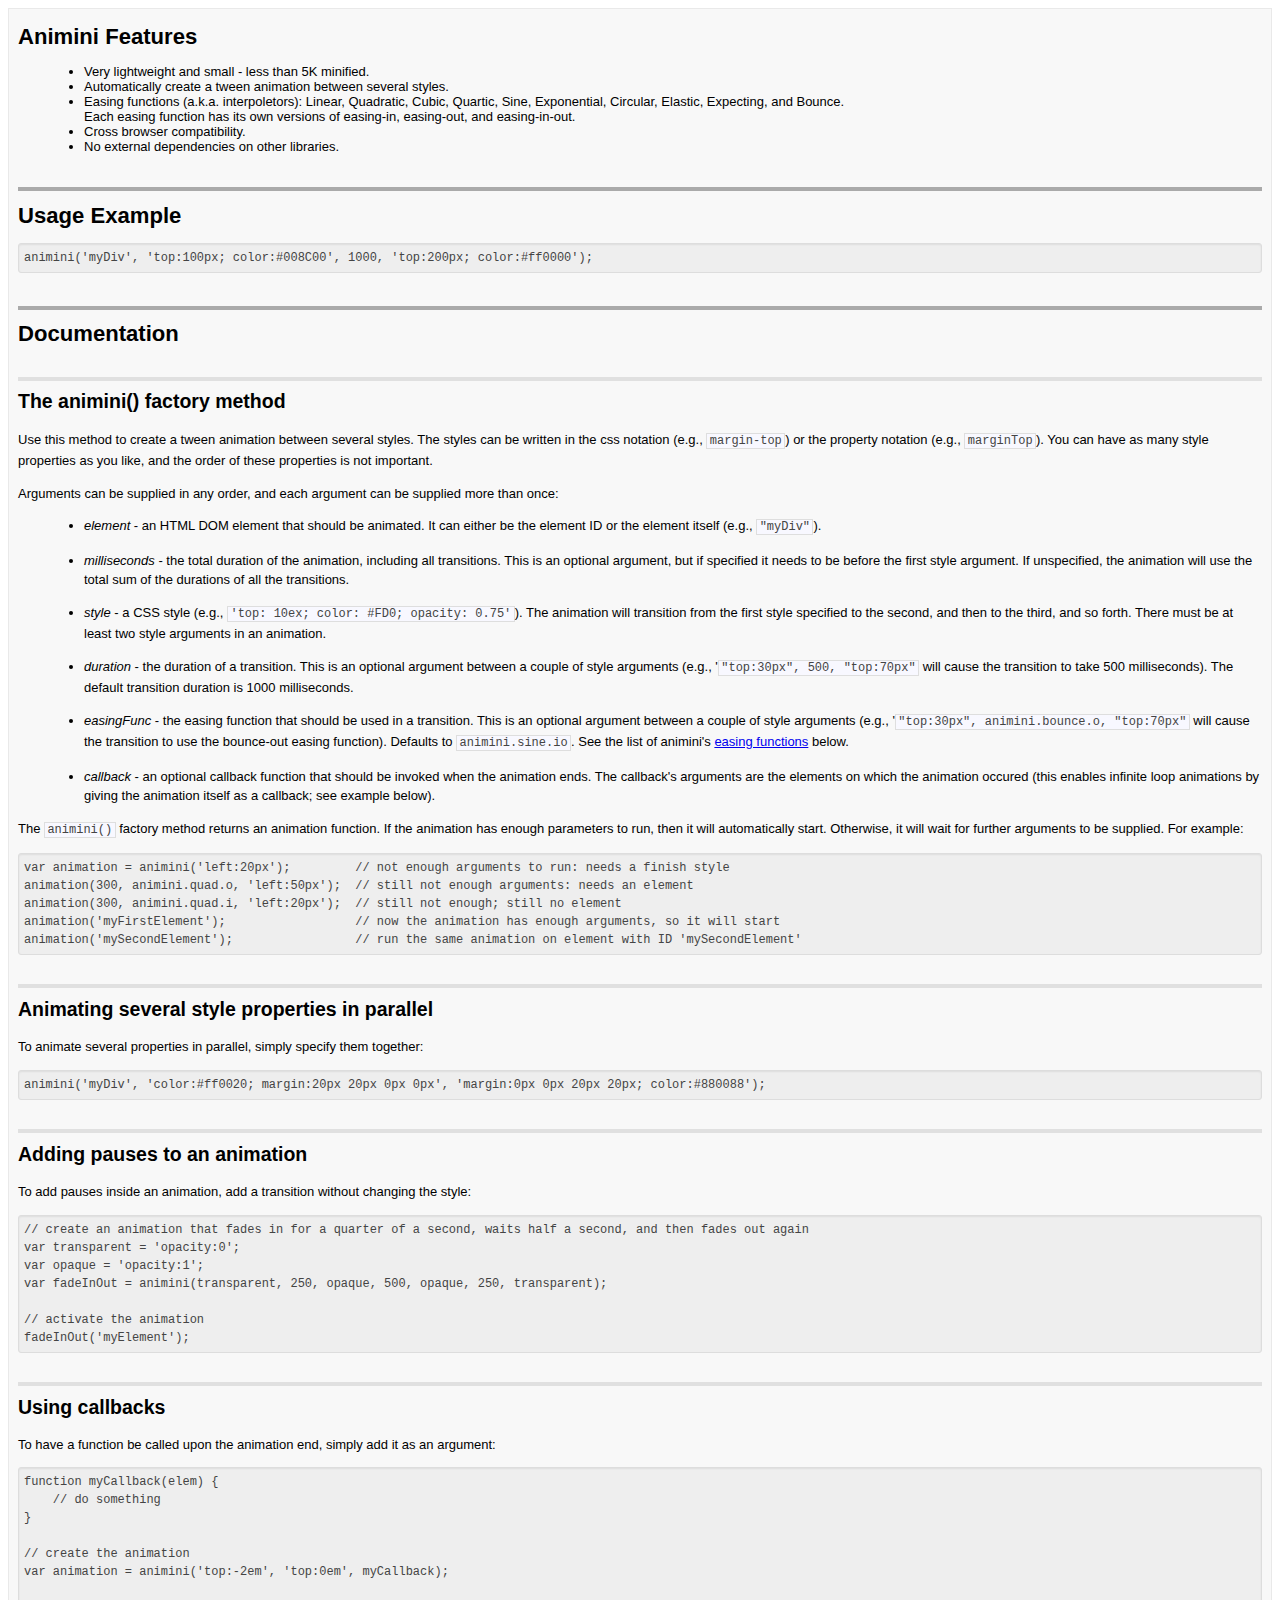
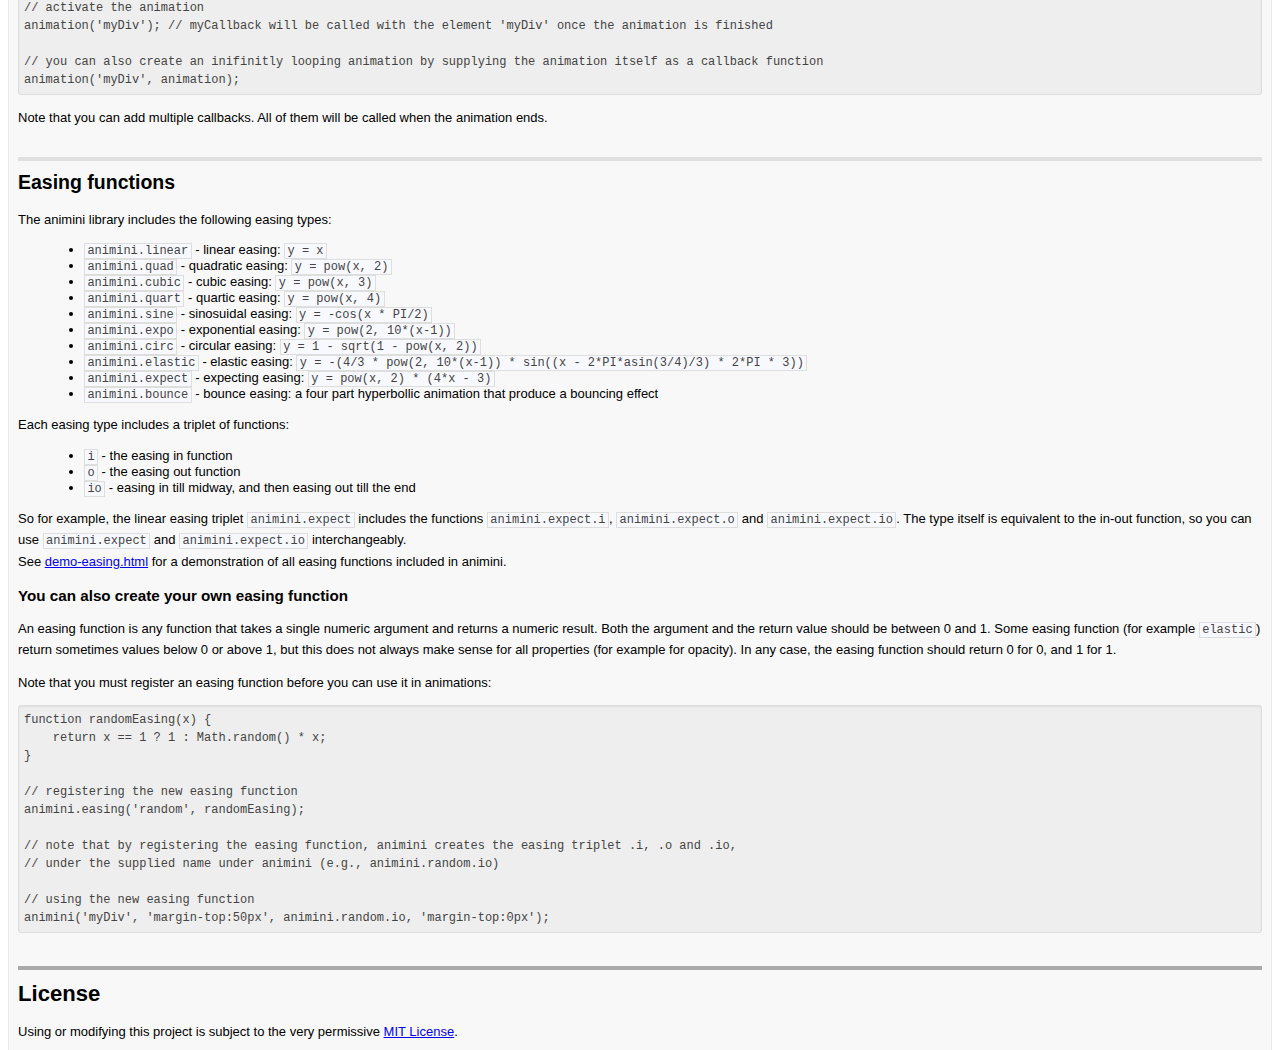
==== index.html @ 27acfda6 "Updated README with the new animation creation factory." ====
<!DOCTYPE html>
        <html>
        <head>
        <style>
        html{background-color:#FFFFFF;font-family:helvetica,arial,freesans,clean,sans-serif;font-size:13px;}
        body{background-color:#F8F8F8;border:1px solid #E9E9E9;padding:9px;}
        h1,h2,h3,h4,h5,h6{border:0;}
        h1{font-size:170%;border-top:4px solid #aaa;padding-top:.5em;margin-top:1.5em;}
        h1:first-child{margin-top:0;padding-top:.25em;border-top:none;}
        h2{font-size:150%;margin-top:1.5em;border-top:4px solid #e0e0e0;padding-top:.5em;}
        h3{margin-top:1em;}
        p{margin:1em 0;line-height:1.5em;}
        a.absent{color:#a00;}
        ul{margin:1em 0 1em 2em;}
        ol{margin:1em 0 1em 2em;}
        ul li,ol li,{margin-top:.5em;margin-bottom:.5em;}
        ul ul,ul ol,ol ol,ol ul,{margin-top:0;margin-bottom:0;}
        blockquote{margin:1em 0;border-left:5px solid #ddd;padding-left:.6em;color:#555;}
        dt{font-weight:bold;margin-left:1em;}
        dd{margin-left:2em;margin-bottom:1em;}
        table{margin:1em 0;}
        table th{border-bottom:1px solid #bbb;padding:.2em 1em;}
        table td{border-bottom:1px solid #ddd;padding:.2em 1em;}
        pre{margin:1em 0;font-size:12px;background-color:#eee;border:1px solid #ddd;padding:5px;line-height:1.5em;color:#444;overflow:auto;-webkit-box-shadow:rgba(0,0,0,0.07) 0 1px 2px inset;-webkit-border-radius:3px;-moz-border-radius:3px;border-radius:3px;}
        pre::-webkit-scrollbar{height:8px;width:8px;}
        pre::-webkit-scrollbar-track-piece{margin-bottom:10px;background-color:#e5e5e5;border-bottom-left-radius:4px 4px;border-bottom-right-radius:4px 4px;border-top-left-radius:4px 4px;border-top-right-radius:4px 4px;}
        pre::-webkit-scrollbar-thumb:vertical{height:25px;background-color:#ccc;-webkit-border-radius:4px;-webkit-box-shadow:0 1px 1px rgba(255,255,255,1);}
        pre::-webkit-scrollbar-thumb:horizontal{width:25px;background-color:#ccc;-webkit-border-radius:4px;}
        pre code{padding:0;font-size:12px;background-color:#eee;border:none;}
        code{font-size:12px;background-color:#f8f8ff;color:#444;padding:0 .2em;border:1px solid #dedede;}
        a code,a:link code,a:visited code{color:#4183c4;}
        img{max-width:100%;}
        </style>
        </head>
        <body><h1>Animini Features</h1>

<ul>
<li>Very lightweight and small - less than 5K minified.</li>
<li>Automatically create a tween animation between several styles.</li>
<li>Easing functions (a.k.a. interpoletors): Linear, Quadratic, Cubic, Quartic, Sine, Exponential, Circular, Elastic, Expecting, and Bounce. <br />
Each easing function has its own versions of easing-in, easing-out, and easing-in-out.</li>
<li>Cross browser compatibility.</li>
<li>No external dependencies on other libraries.</li>
</ul>

<h1>Usage Example</h1>

<pre><code>animini('myDiv', 'top:100px; color:#008C00', 1000, 'top:200px; color:#ff0000');
</code></pre>

<h1>Documentation</h1>

<h2>The animini() factory method</h2>

<p>Use this method to create a tween animation between several styles. The styles can be written in the css notation (e.g., <code>margin-top</code>) or the property notation (e.g., <code>marginTop</code>). You can have as many style properties as you like, and the order of these properties is not important.</p>

<p>Arguments can be supplied in any order, and each argument can be supplied more than once:</p>

<ul>
<li><p><em>element</em> - an HTML DOM element that should be animated. It can either be the element ID or the element itself (e.g., <code>"myDiv"</code>).  </p></li>
<li><p><em>milliseconds</em> - the total duration of the animation, including all transitions. This is an optional argument, but if specified it needs to be before the first style argument. If unspecified, the animation will use the total sum of the durations of all the transitions.  </p></li>
<li><p><em>style</em> - a CSS style (e.g., <code>'top: 10ex; color: #FD0; opacity: 0.75'</code>). The animation will transition from the first style specified to the second, and then to the third, and so forth. There must be at least two style arguments in an animation. </p></li>
<li><p><em>duration</em> - the duration of a transition. This is an optional argument between a couple of style arguments (e.g., '<code>"top:30px", 500, "top:70px"</code> will cause the transition to take 500 milliseconds). The default transition duration is 1000 milliseconds.  </p></li>
<li><p><em>easingFunc</em> - the easing function that should be used in a transition. This is an optional argument between a couple of style arguments (e.g., '<code>"top:30px", animini.bounce.o, "top:70px"</code> will cause the transition to use the bounce-out easing function). Defaults to <code>animini.sine.io</code>. See the list of animini's <a href="#easing">easing functions</a> below.  </p></li>
<li><p><em>callback</em> - an optional callback function that should be invoked when the animation ends. The callback's arguments are the elements on which the animation occured (this enables infinite loop animations by giving the animation itself as a callback; see example below).</p></li>
</ul>

<p>The <code>animini()</code> factory method returns an animation function. If the animation has enough parameters to run, then it will automatically start. Otherwise, it will wait for further arguments to be supplied. For example:</p>

<pre><code>var animation = animini('left:20px');         // not enough arguments to run: needs a finish style
animation(300, animini.quad.o, 'left:50px');  // still not enough arguments: needs an element
animation(300, animini.quad.i, 'left:20px');  // still not enough; still no element
animation('myFirstElement');                  // now the animation has enough arguments, so it will start
animation('mySecondElement');                 // run the same animation on element with ID 'mySecondElement'
</code></pre>

<h2>Animating several style properties in parallel</h2>

<p>To animate several properties in parallel, simply specify them together:</p>

<pre><code>animini('myDiv', 'color:#ff0020; margin:20px 20px 0px 0px', 'margin:0px 0px 20px 20px; color:#880088');
</code></pre>

<h2>Adding pauses to an animation</h2>

<p>To add pauses inside an animation, add a transition without changing the style:</p>

<pre><code>// create an animation that fades in for a quarter of a second, waits half a second, and then fades out again
var transparent = 'opacity:0';
var opaque = 'opacity:1';
var fadeInOut = animini(transparent, 250, opaque, 500, opaque, 250, transparent);

// activate the animation
fadeInOut('myElement');
</code></pre>

<h2>Using callbacks</h2>

<p>To have a function be called upon the animation end, simply add it as an argument:</p>

<pre><code>function myCallback(elem) {
    // do something
}

// create the animation
var animation = animini('top:-2em', 'top:0em', myCallback);

// activate the animation
animation('myDiv'); // myCallback will be called with the element 'myDiv' once the animation is finished

// you can also create an inifinitly looping animation by supplying the animation itself as a callback function
animation('myDiv', animation);
</code></pre>

<p>Note that you can add multiple callbacks. All of them will be called when the animation ends.</p>

<p><a name="easing"></p>

<h2>Easing functions</h2>

<p></a></p>

<p>The animini library includes the following easing types:</p>

<ul>
<li><code>animini.linear</code> - linear easing: <code>y = x</code></li>
<li><code>animini.quad</code> - quadratic easing: <code>y = pow(x, 2)</code></li>
<li><code>animini.cubic</code> - cubic easing: <code>y = pow(x, 3)</code></li>
<li><code>animini.quart</code> - quartic easing: <code>y = pow(x, 4)</code></li>
<li><code>animini.sine</code> - sinosuidal easing: <code>y = -cos(x * PI/2)</code></li>
<li><code>animini.expo</code> - exponential easing: <code>y = pow(2, 10*(x-1))</code></li>
<li><code>animini.circ</code> - circular easing: <code>y = 1 - sqrt(1 - pow(x, 2))</code></li>
<li><code>animini.elastic</code> - elastic easing: <code>y = -(4/3 * pow(2, 10*(x-1)) * sin((x - 2*PI*asin(3/4)/3) * 2*PI * 3))</code></li>
<li><code>animini.expect</code> - expecting easing: <code>y = pow(x, 2) * (4*x - 3)</code></li>
<li><code>animini.bounce</code> - bounce easing: a four part hyperbollic animation that produce a bouncing effect</li>
</ul>

<p>Each easing type includes a triplet of functions:</p>

<ul>
<li><code>i</code> - the easing in function</li>
<li><code>o</code> - the easing out function</li>
<li><code>io</code> - easing in till midway, and then easing out till the end</li>
</ul>

<p>So for example, the linear easing triplet <code>animini.expect</code> includes the functions <code>animini.expect.i</code>, <code>animini.expect.o</code> and <code>animini.expect.io</code>. The type itself is equivalent to the in-out function, so you can use <code>animini.expect</code> and <code>animini.expect.io</code> interchangeably. <br />
See <a href="demo-easing.html">demo-easing.html</a> for a demonstration of all easing functions included in animini.</p>

<h3>You can also create your own easing function</h3>

<p>An easing function is any function that takes a single numeric argument and returns a numeric result. Both the argument and the return value should be between 0 and 1. Some easing function (for example <code>elastic</code>) return sometimes values below 0 or above 1, but this does not always make sense for all properties (for example for opacity). In any case, the easing function should return 0 for 0, and 1 for 1.</p>

<p>Note that you must register an easing function before you can use it in animations:</p>

<pre><code>function randomEasing(x) {
    return x == 1 ? 1 : Math.random() * x;
}

// registering the new easing function
animini.easing('random', randomEasing);

// note that by registering the easing function, animini creates the easing triplet .i, .o and .io,
// under the supplied name under animini (e.g., animini.random.io)

// using the new easing function
animini('myDiv', 'margin-top:50px', animini.random.io, 'margin-top:0px');
</code></pre>

<h1>License</h1>

<p>Using or modifying this project is subject to the very permissive <a href="http://creativecommons.org/licenses/MIT/">MIT License</a>.</p>
</body>
        </html>
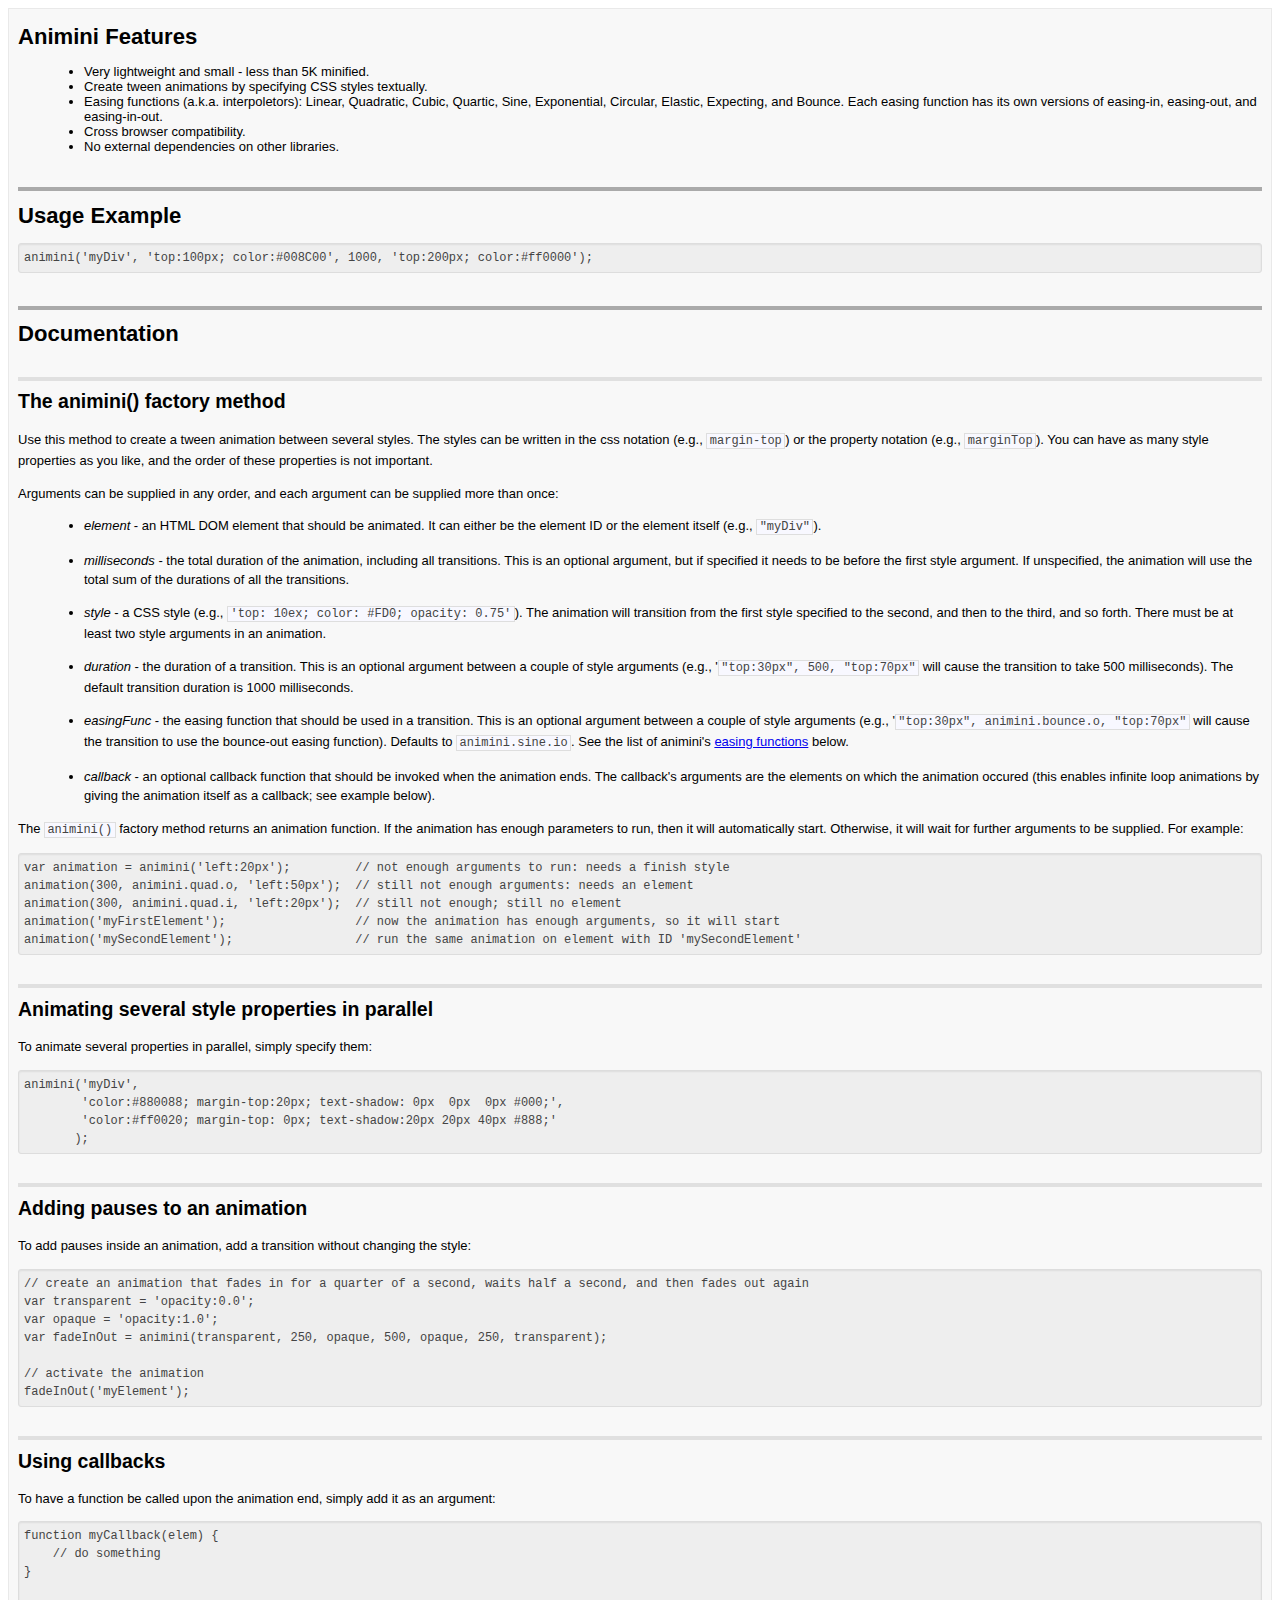
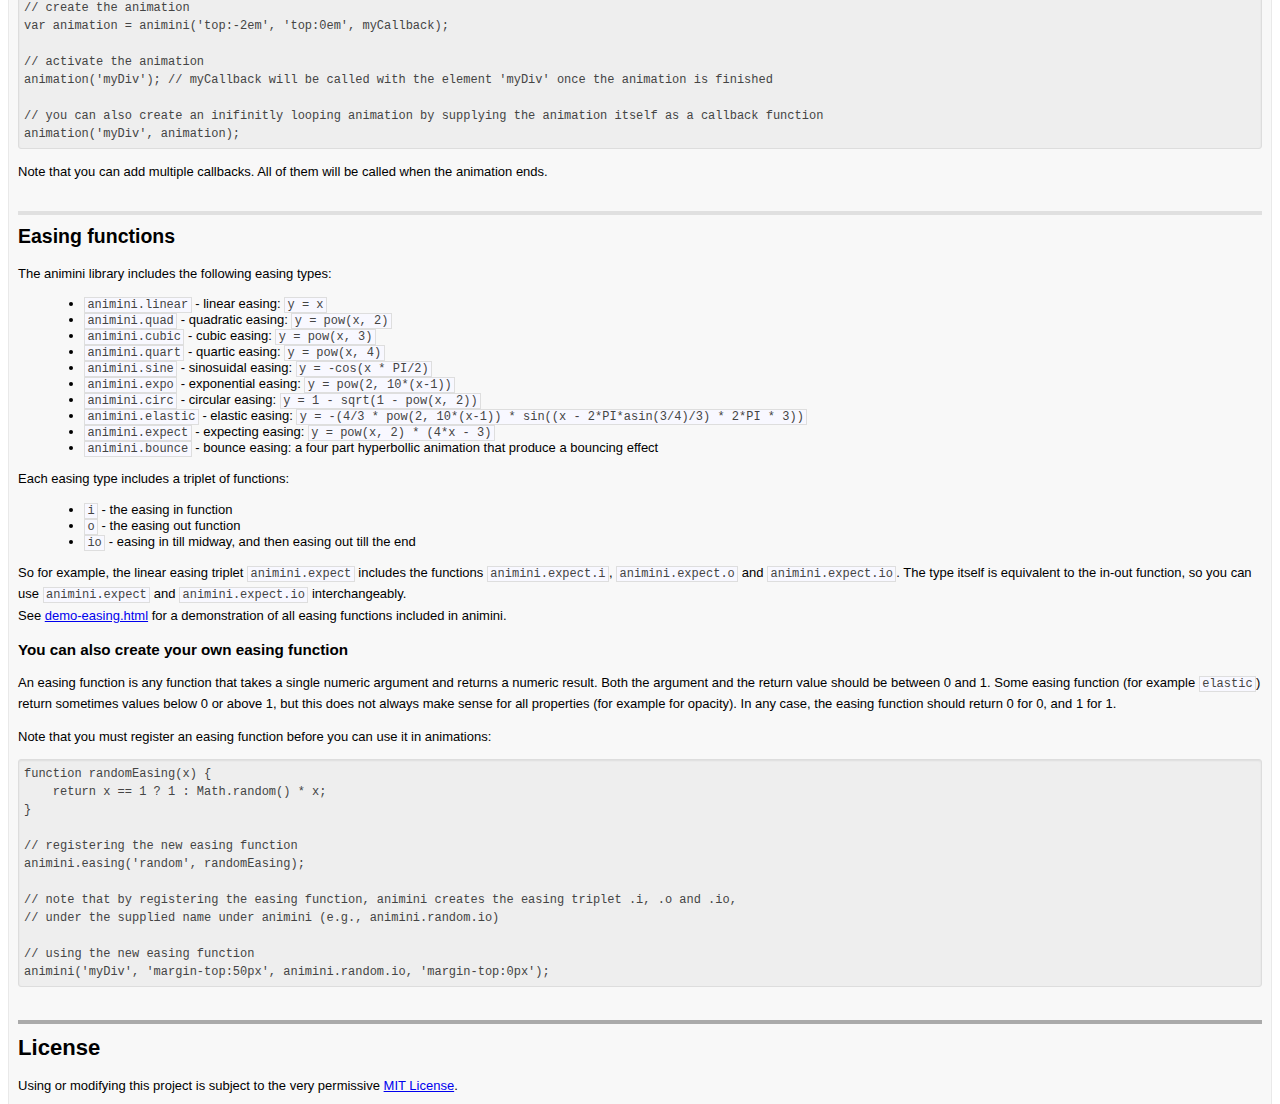
==== commit f6a79bff: "Minor improvement to README." ====
--- a/index.html
+++ b/index.html
@@ -36,9 +36,8 @@
 
 <ul>
 <li>Very lightweight and small - less than 5K minified.</li>
-<li>Automatically create a tween animation between several styles.</li>
-<li>Easing functions (a.k.a. interpoletors): Linear, Quadratic, Cubic, Quartic, Sine, Exponential, Circular, Elastic, Expecting, and Bounce. <br />
-Each easing function has its own versions of easing-in, easing-out, and easing-in-out.</li>
+<li>Create tween animations by specifying CSS styles textually.</li>
+<li>Easing functions (a.k.a. interpoletors): Linear, Quadratic, Cubic, Quartic, Sine, Exponential, Circular, Elastic, Expecting, and Bounce. Each easing function has its own versions of easing-in, easing-out, and easing-in-out.</li>
 <li>Cross browser compatibility.</li>
 <li>No external dependencies on other libraries.</li>
 </ul>
@@ -76,9 +75,12 @@
 
 <h2>Animating several style properties in parallel</h2>
 
-<p>To animate several properties in parallel, simply specify them together:</p>
+<p>To animate several properties in parallel, simply specify them:</p>
 
-<pre><code>animini('myDiv', 'color:#ff0020; margin:20px 20px 0px 0px', 'margin:0px 0px 20px 20px; color:#880088');
+<pre><code>animini('myDiv',
+        'color:#880088; margin-top:20px; text-shadow: 0px  0px  0px #000;',
+        'color:#ff0020; margin-top: 0px; text-shadow:20px 20px 40px #888;'
+       );
 </code></pre>
 
 <h2>Adding pauses to an animation</h2>
@@ -86,8 +88,8 @@
 <p>To add pauses inside an animation, add a transition without changing the style:</p>
 
 <pre><code>// create an animation that fades in for a quarter of a second, waits half a second, and then fades out again
-var transparent = 'opacity:0';
-var opaque = 'opacity:1';
+var transparent = 'opacity:0.0';
+var opaque = 'opacity:1.0';
 var fadeInOut = animini(transparent, 250, opaque, 500, opaque, 250, transparent);
 
 // activate the animation
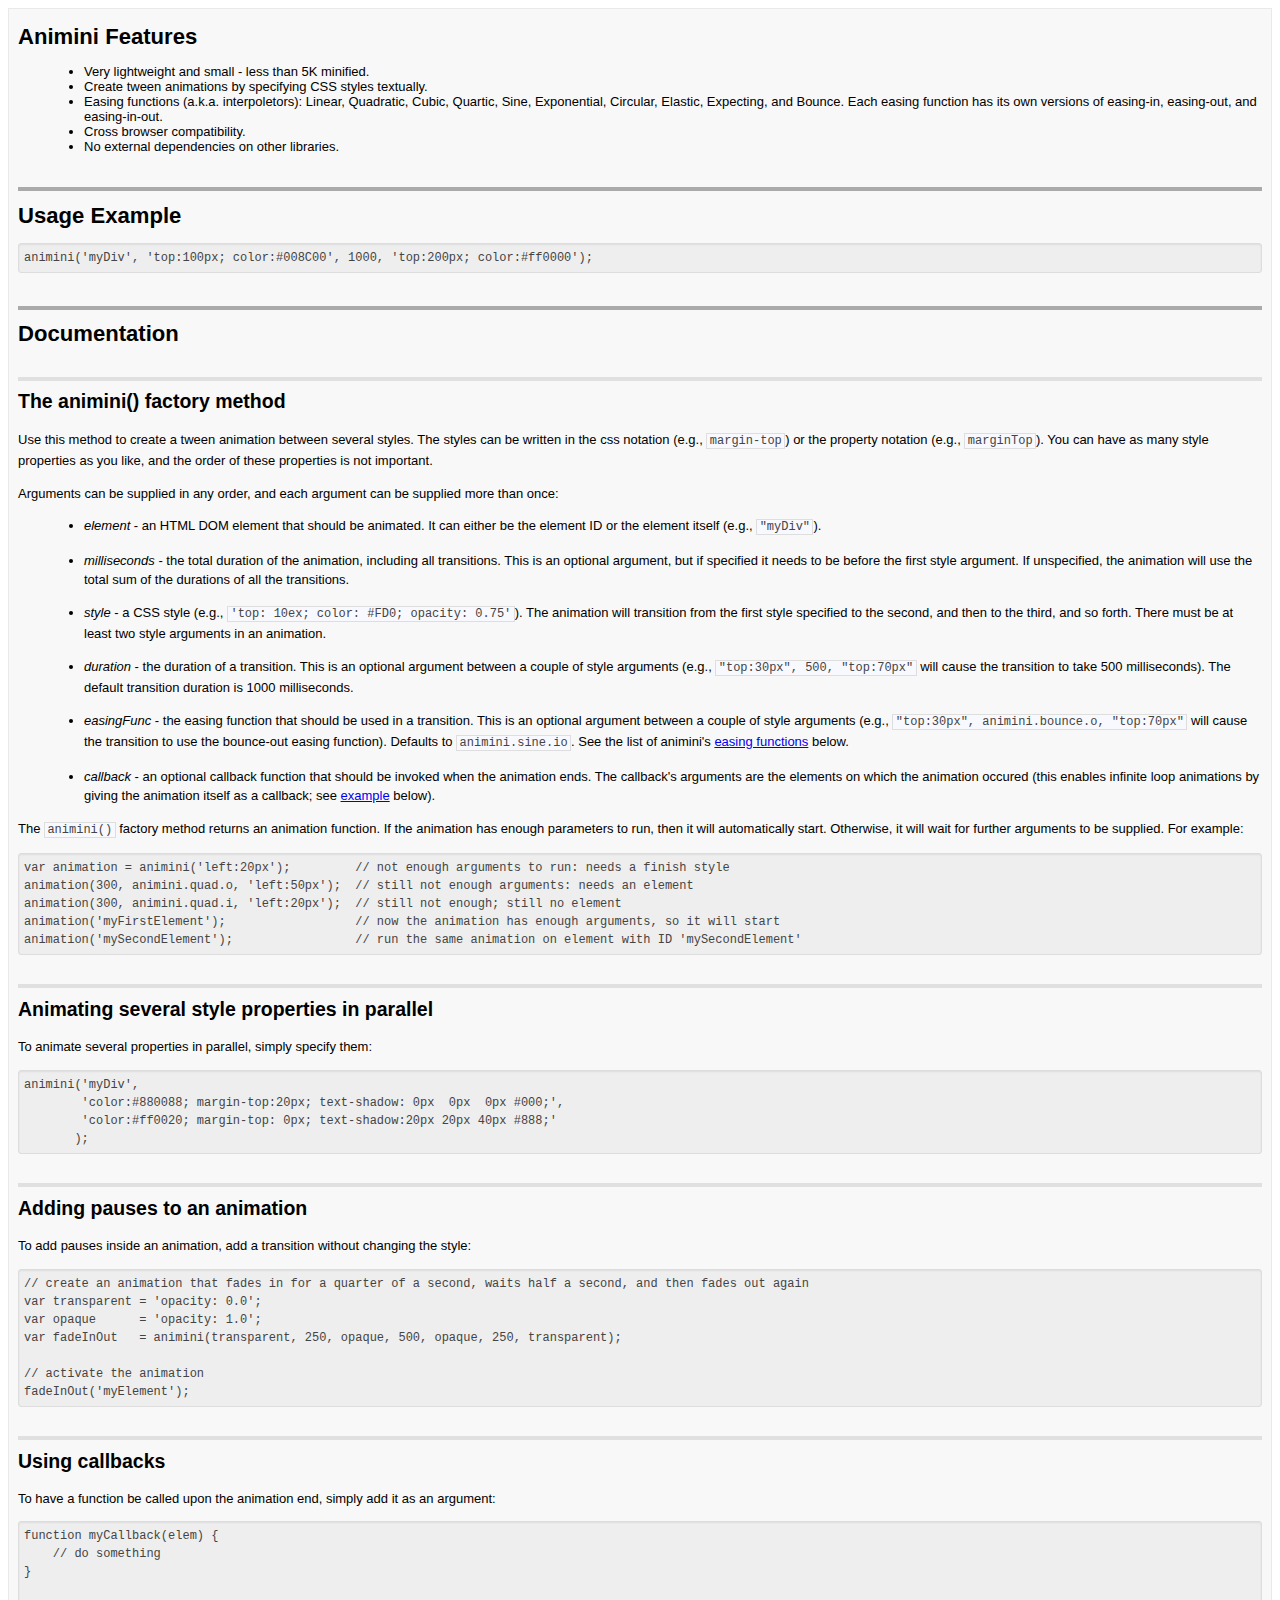
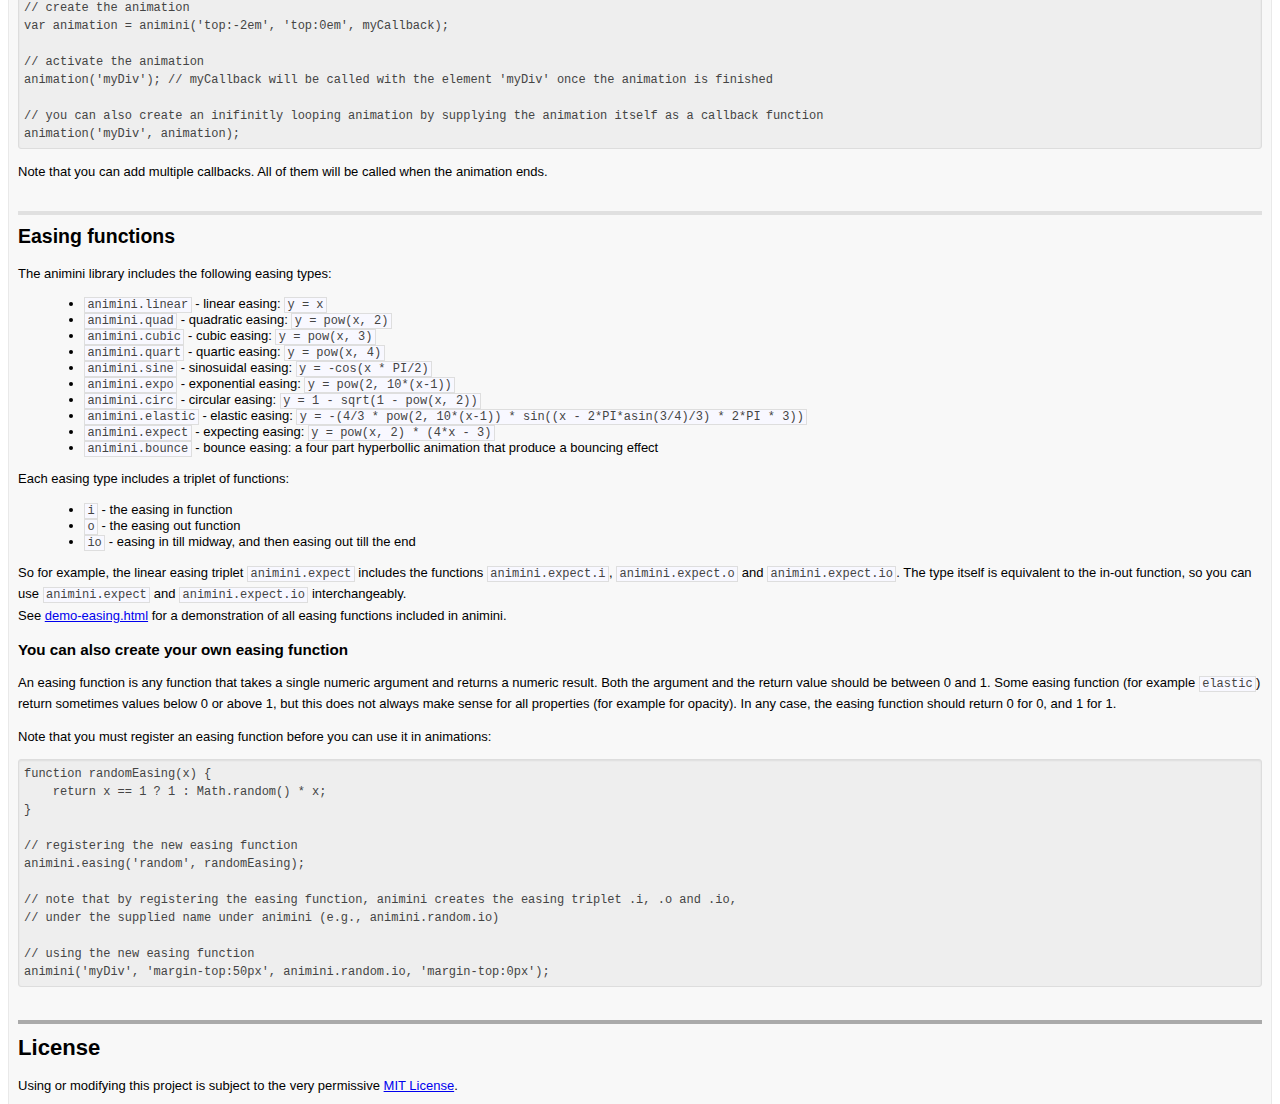
==== commit 7bf866ae: "Minor improvement to README." ====
--- a/index.html
+++ b/index.html
@@ -59,9 +59,9 @@
 <li><p><em>element</em> - an HTML DOM element that should be animated. It can either be the element ID or the element itself (e.g., <code>"myDiv"</code>).  </p></li>
 <li><p><em>milliseconds</em> - the total duration of the animation, including all transitions. This is an optional argument, but if specified it needs to be before the first style argument. If unspecified, the animation will use the total sum of the durations of all the transitions.  </p></li>
 <li><p><em>style</em> - a CSS style (e.g., <code>'top: 10ex; color: #FD0; opacity: 0.75'</code>). The animation will transition from the first style specified to the second, and then to the third, and so forth. There must be at least two style arguments in an animation. </p></li>
-<li><p><em>duration</em> - the duration of a transition. This is an optional argument between a couple of style arguments (e.g., '<code>"top:30px", 500, "top:70px"</code> will cause the transition to take 500 milliseconds). The default transition duration is 1000 milliseconds.  </p></li>
-<li><p><em>easingFunc</em> - the easing function that should be used in a transition. This is an optional argument between a couple of style arguments (e.g., '<code>"top:30px", animini.bounce.o, "top:70px"</code> will cause the transition to use the bounce-out easing function). Defaults to <code>animini.sine.io</code>. See the list of animini's <a href="#easing">easing functions</a> below.  </p></li>
-<li><p><em>callback</em> - an optional callback function that should be invoked when the animation ends. The callback's arguments are the elements on which the animation occured (this enables infinite loop animations by giving the animation itself as a callback; see example below).</p></li>
+<li><p><em>duration</em> - the duration of a transition. This is an optional argument between a couple of style arguments (e.g., <code>"top:30px", 500, "top:70px"</code> will cause the transition to take 500 milliseconds). The default transition duration is 1000 milliseconds.  </p></li>
+<li><p><em>easingFunc</em> - the easing function that should be used in a transition. This is an optional argument between a couple of style arguments (e.g., <code>"top:30px", animini.bounce.o, "top:70px"</code> will cause the transition to use the bounce-out easing function). Defaults to <code>animini.sine.io</code>. See the list of animini's <a href="#easing">easing functions</a> below.  </p></li>
+<li><p><em>callback</em> - an optional callback function that should be invoked when the animation ends. The callback's arguments are the elements on which the animation occured (this enables infinite loop animations by giving the animation itself as a callback; see <a href="#callbacks">example</a> below).</p></li>
 </ul>
 
 <p>The <code>animini()</code> factory method returns an animation function. If the animation has enough parameters to run, then it will automatically start. Otherwise, it will wait for further arguments to be supplied. For example:</p>
@@ -88,15 +88,19 @@
 <p>To add pauses inside an animation, add a transition without changing the style:</p>
 
 <pre><code>// create an animation that fades in for a quarter of a second, waits half a second, and then fades out again
-var transparent = 'opacity:0.0';
-var opaque = 'opacity:1.0';
-var fadeInOut = animini(transparent, 250, opaque, 500, opaque, 250, transparent);
+var transparent = 'opacity: 0.0';
+var opaque      = 'opacity: 1.0';
+var fadeInOut   = animini(transparent, 250, opaque, 500, opaque, 250, transparent);
 
 // activate the animation
 fadeInOut('myElement');
 </code></pre>
 
+<p><a name="callbacks"></p>
+
 <h2>Using callbacks</h2>
+
+<p></a></p>
 
 <p>To have a function be called upon the animation end, simply add it as an argument:</p>
 
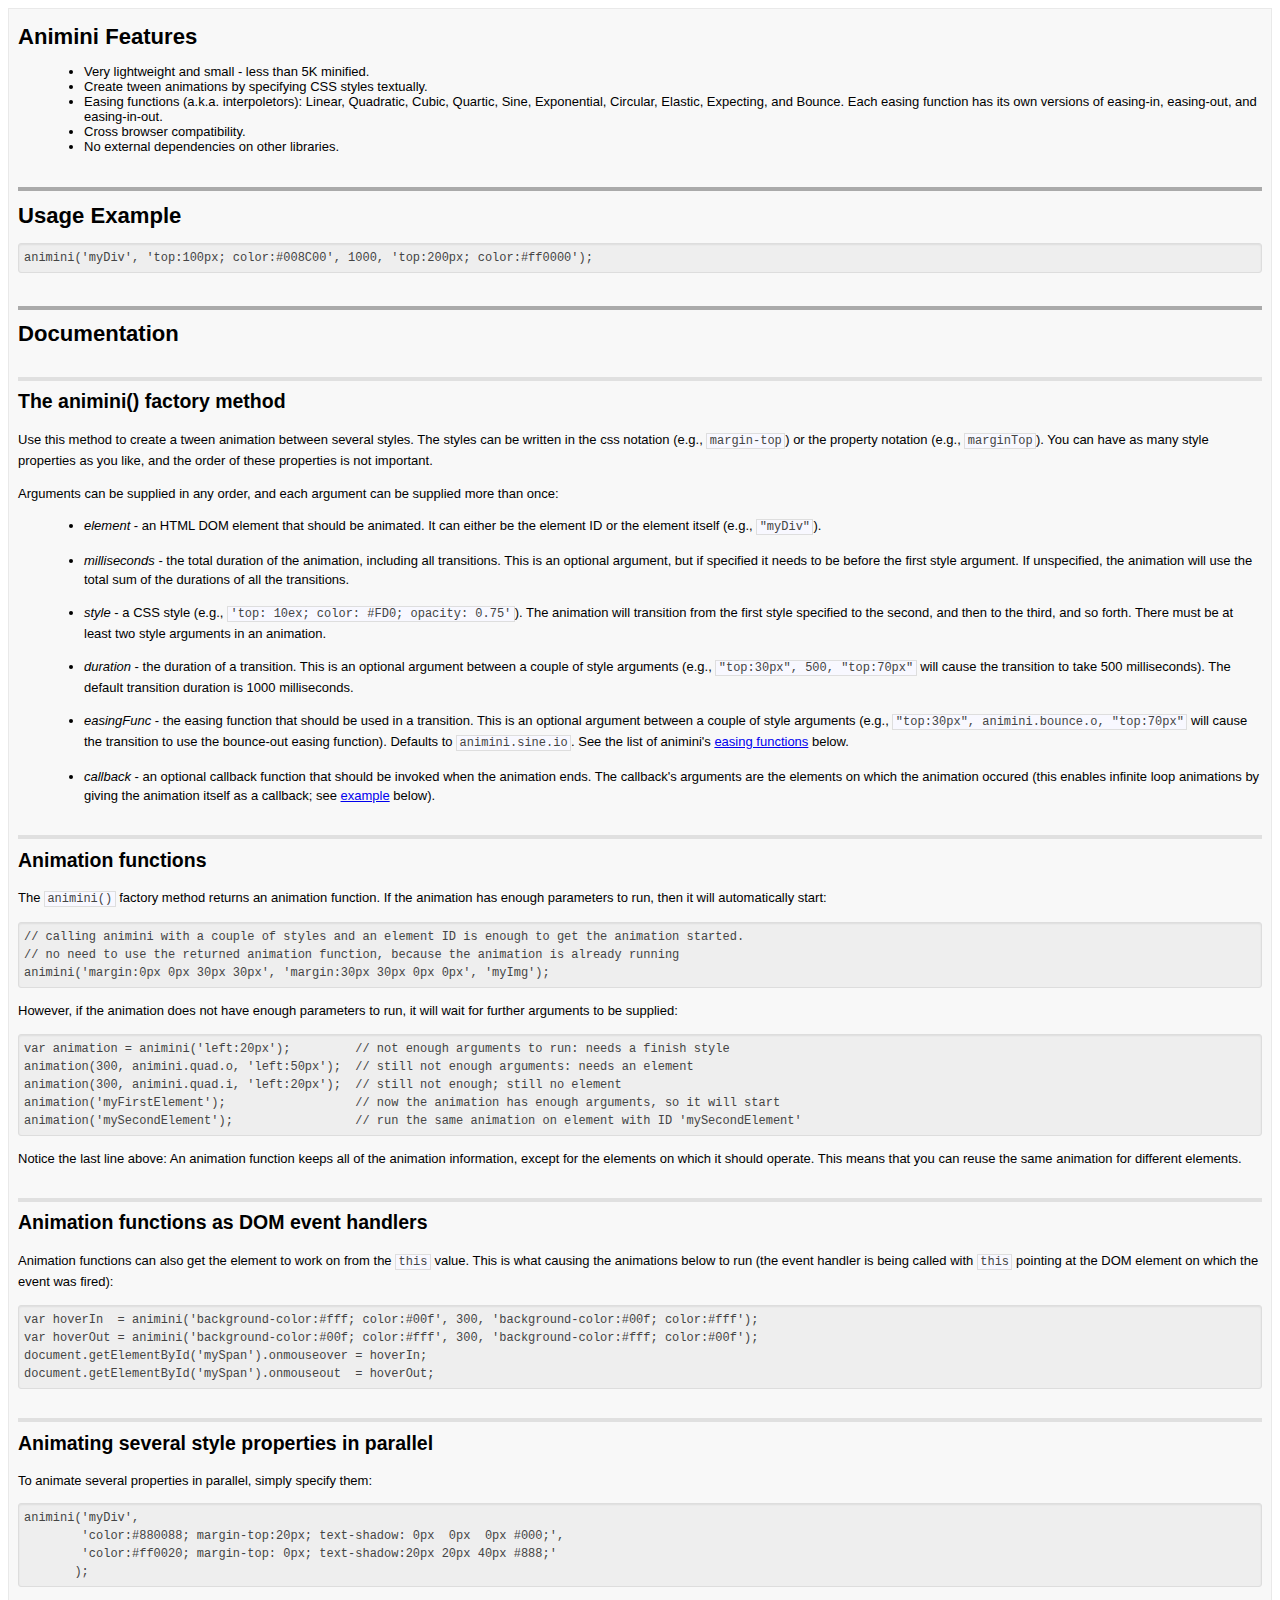
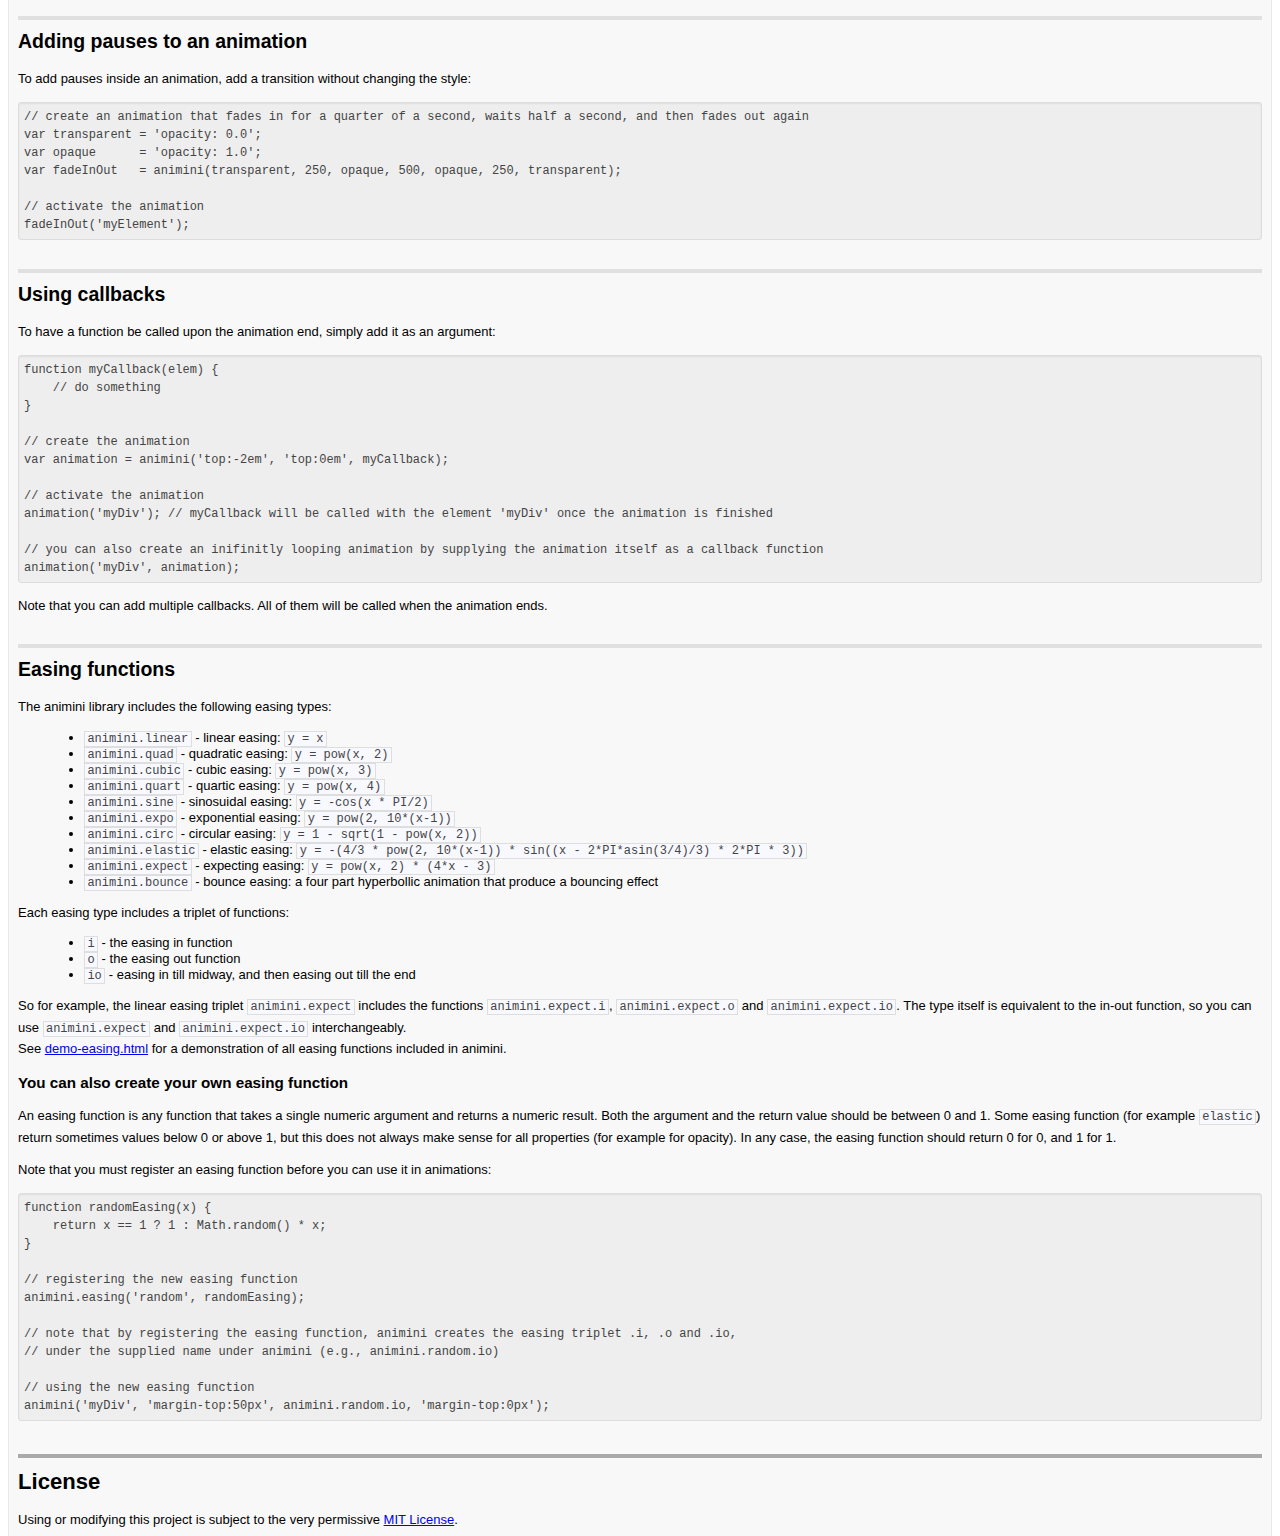
==== commit dce29df2: "Animation functions can be used as DOM event handlers." ====
--- a/index.html
+++ b/index.html
@@ -64,13 +64,34 @@
 <li><p><em>callback</em> - an optional callback function that should be invoked when the animation ends. The callback's arguments are the elements on which the animation occured (this enables infinite loop animations by giving the animation itself as a callback; see <a href="#callbacks">example</a> below).</p></li>
 </ul>
 
-<p>The <code>animini()</code> factory method returns an animation function. If the animation has enough parameters to run, then it will automatically start. Otherwise, it will wait for further arguments to be supplied. For example:</p>
+<h2>Animation functions</h2>
+
+<p>The <code>animini()</code> factory method returns an animation function. If the animation has enough parameters to run, then it will automatically start:</p>
+
+<pre><code>// calling animini with a couple of styles and an element ID is enough to get the animation started.
+// no need to use the returned animation function, because the animation is already running
+animini('margin:0px 0px 30px 30px', 'margin:30px 30px 0px 0px', 'myImg');
+</code></pre>
+
+<p>However, if the animation does not have enough parameters to run, it will wait for further arguments to be supplied:</p>
 
 <pre><code>var animation = animini('left:20px');         // not enough arguments to run: needs a finish style
 animation(300, animini.quad.o, 'left:50px');  // still not enough arguments: needs an element
 animation(300, animini.quad.i, 'left:20px');  // still not enough; still no element
 animation('myFirstElement');                  // now the animation has enough arguments, so it will start
 animation('mySecondElement');                 // run the same animation on element with ID 'mySecondElement'
+</code></pre>
+
+<p>Notice the last line above: An animation function keeps all of the animation information, except for the elements on which it should operate. This means that you can reuse the same animation for different elements.</p>
+
+<h2>Animation functions as DOM event handlers</h2>
+
+<p>Animation functions can also get the element to work on from the <code>this</code> value. This is what causing the animations below to run (the event handler is being called with <code>this</code> pointing at the DOM element on which the event was fired):</p>
+
+<pre><code>var hoverIn  = animini('background-color:#fff; color:#00f', 300, 'background-color:#00f; color:#fff');
+var hoverOut = animini('background-color:#00f; color:#fff', 300, 'background-color:#fff; color:#00f');
+document.getElementById('mySpan').onmouseover = hoverIn;
+document.getElementById('mySpan').onmouseout  = hoverOut;
 </code></pre>
 
 <h2>Animating several style properties in parallel</h2>
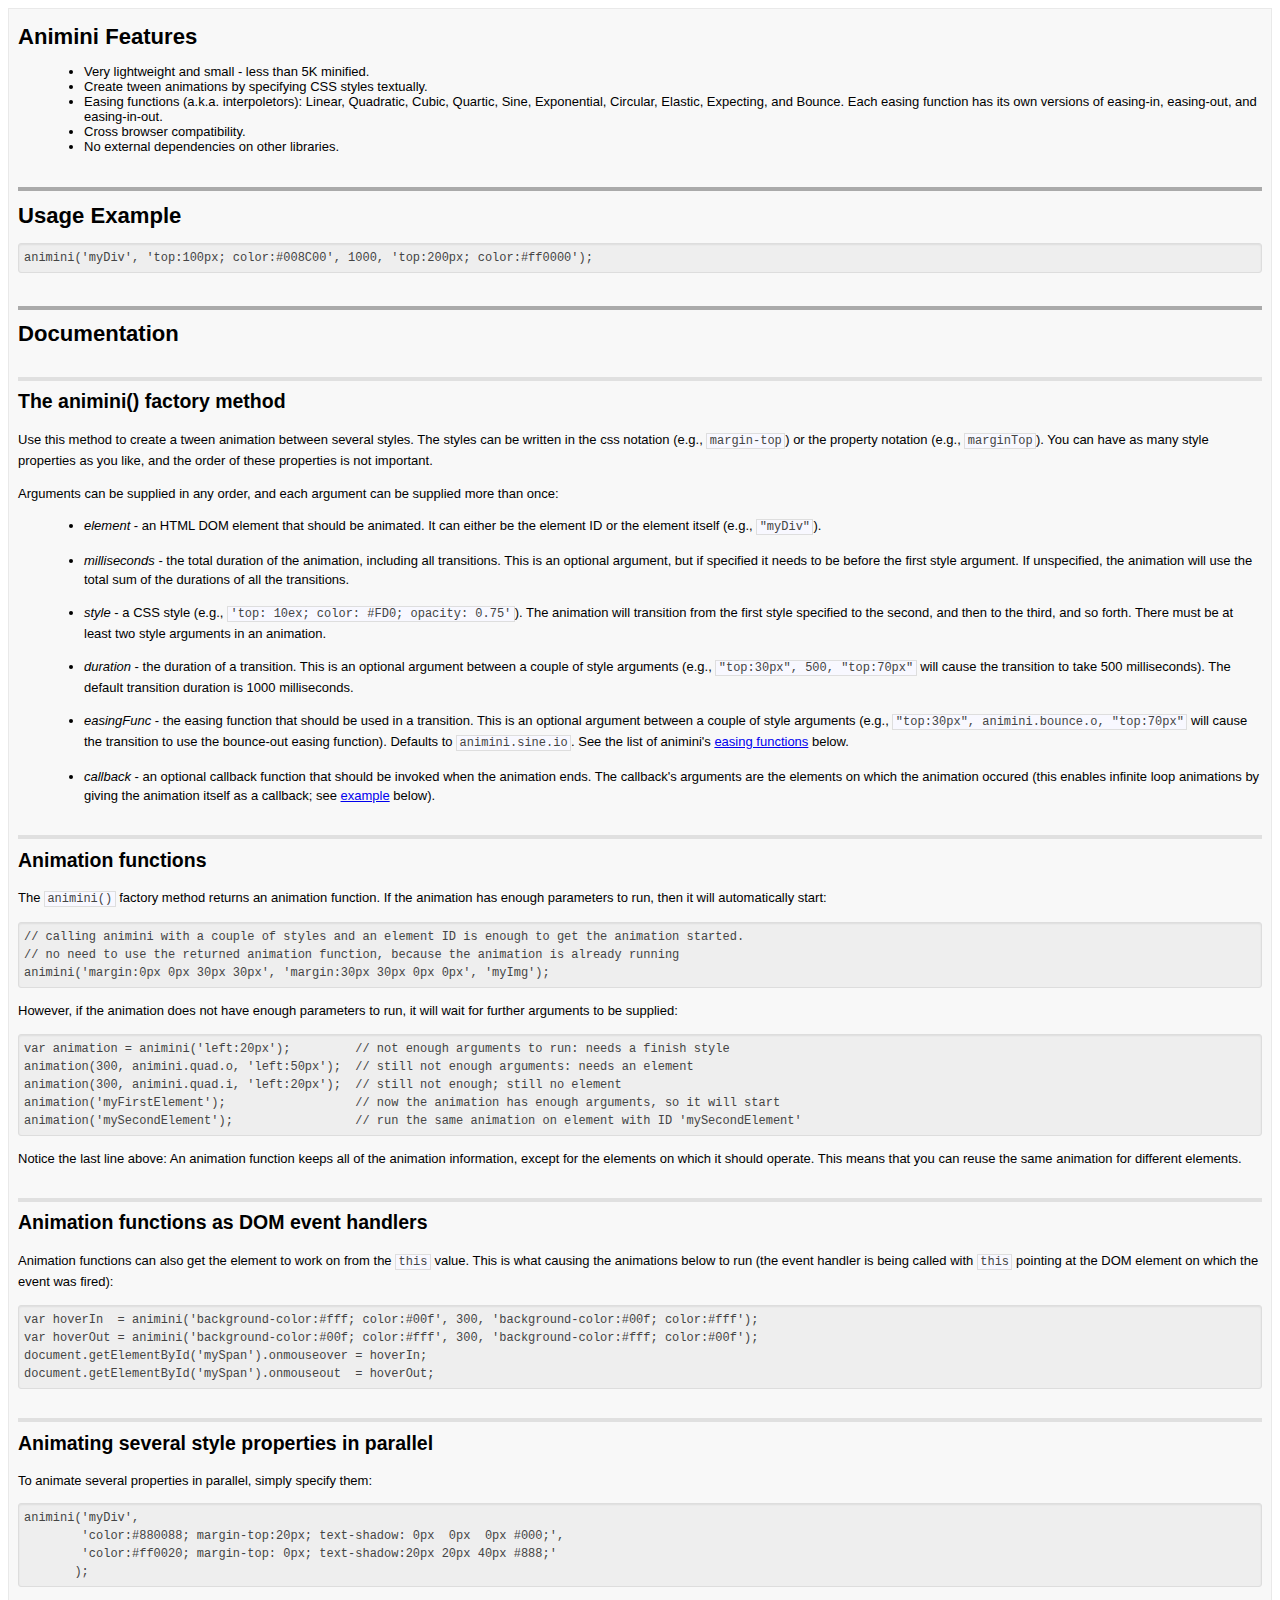
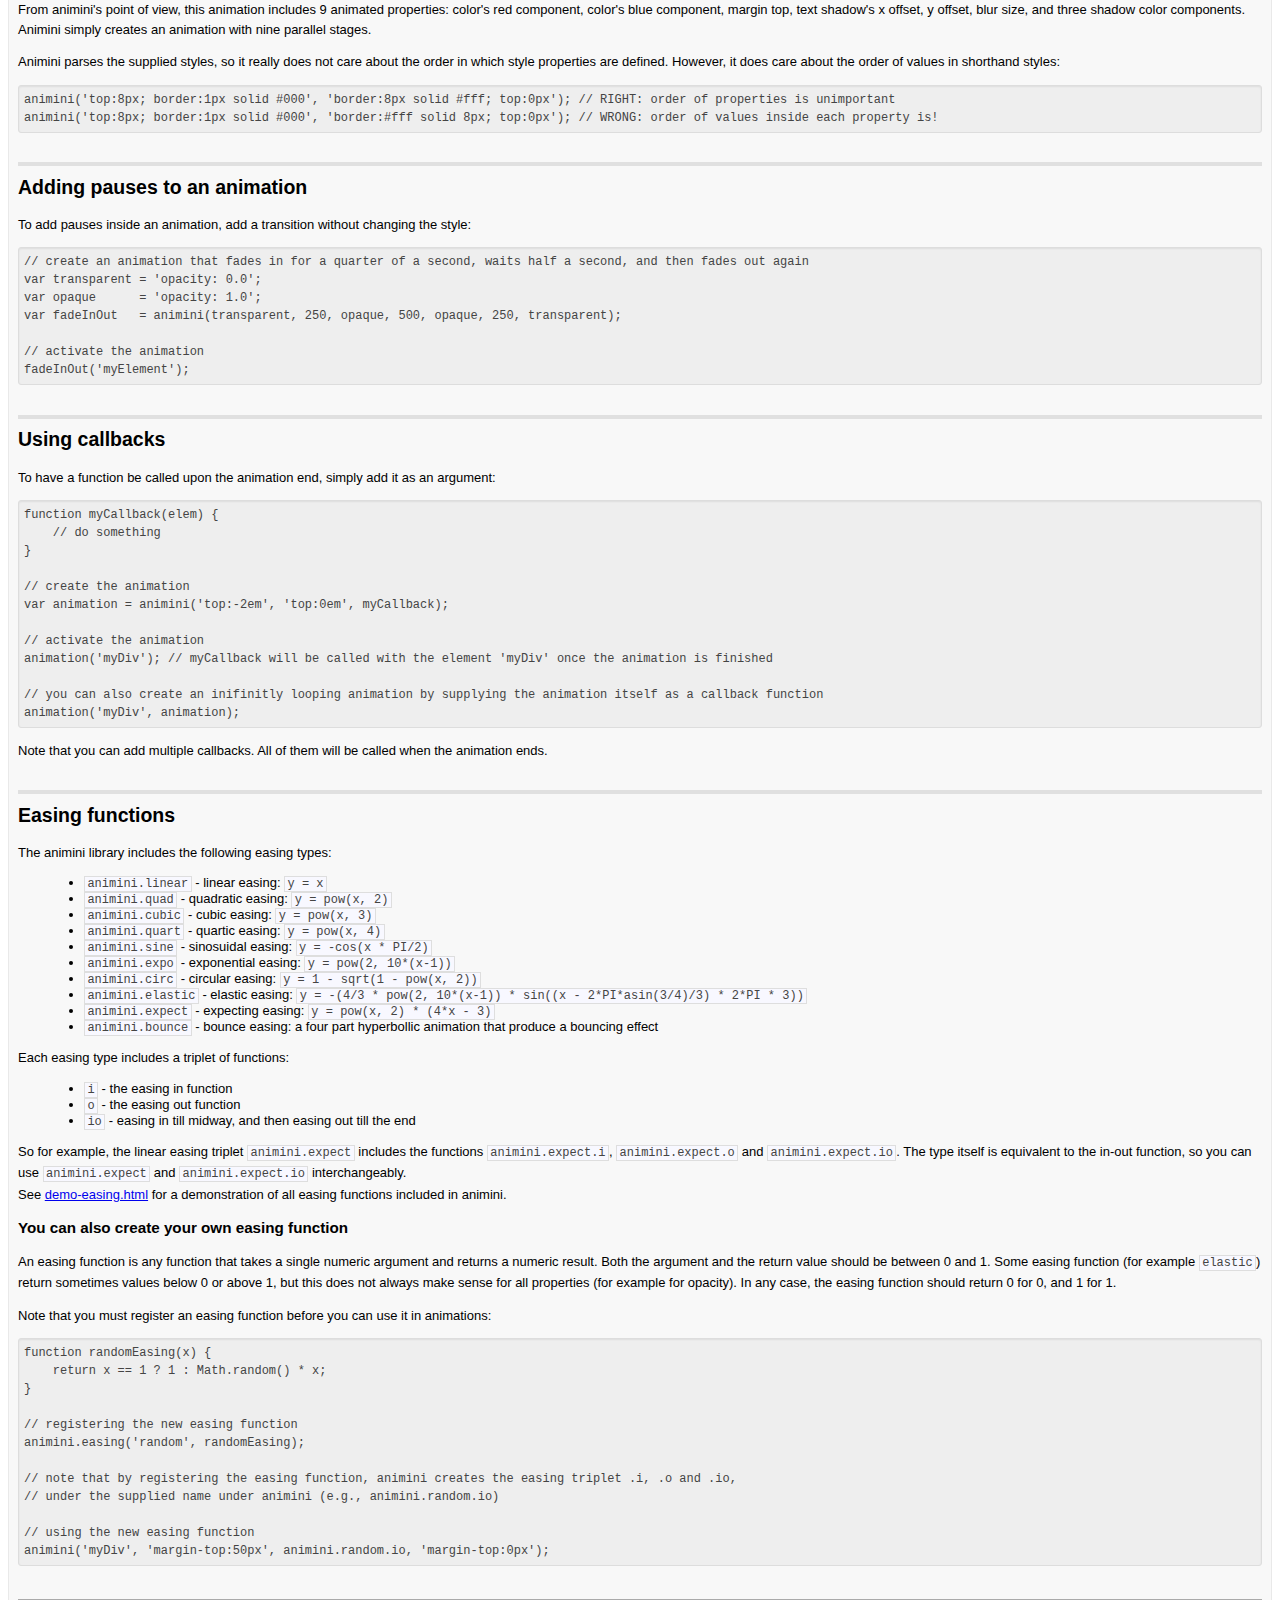
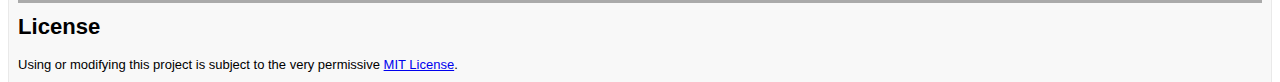
==== commit dd657858: "Improved README" ====
--- a/index.html
+++ b/index.html
@@ -104,6 +104,14 @@
        );
 </code></pre>
 
+<p>From animini's point of view, this animation includes 9 animated properties: color's red component, color's blue component, margin top, text shadow's x offset, y offset, blur size, and three shadow color components. Animini simply creates an animation with nine parallel stages.</p>
+
+<p>Animini parses the supplied styles, so it really does not care about the order in which style properties are defined. However, it does care about the order of values in shorthand styles:</p>
+
+<pre><code>animini('top:8px; border:1px solid #000', 'border:8px solid #fff; top:0px'); // RIGHT: order of properties is unimportant
+animini('top:8px; border:1px solid #000', 'border:#fff solid 8px; top:0px'); // WRONG: order of values inside each property is!
+</code></pre>
+
 <h2>Adding pauses to an animation</h2>
 
 <p>To add pauses inside an animation, add a transition without changing the style:</p>
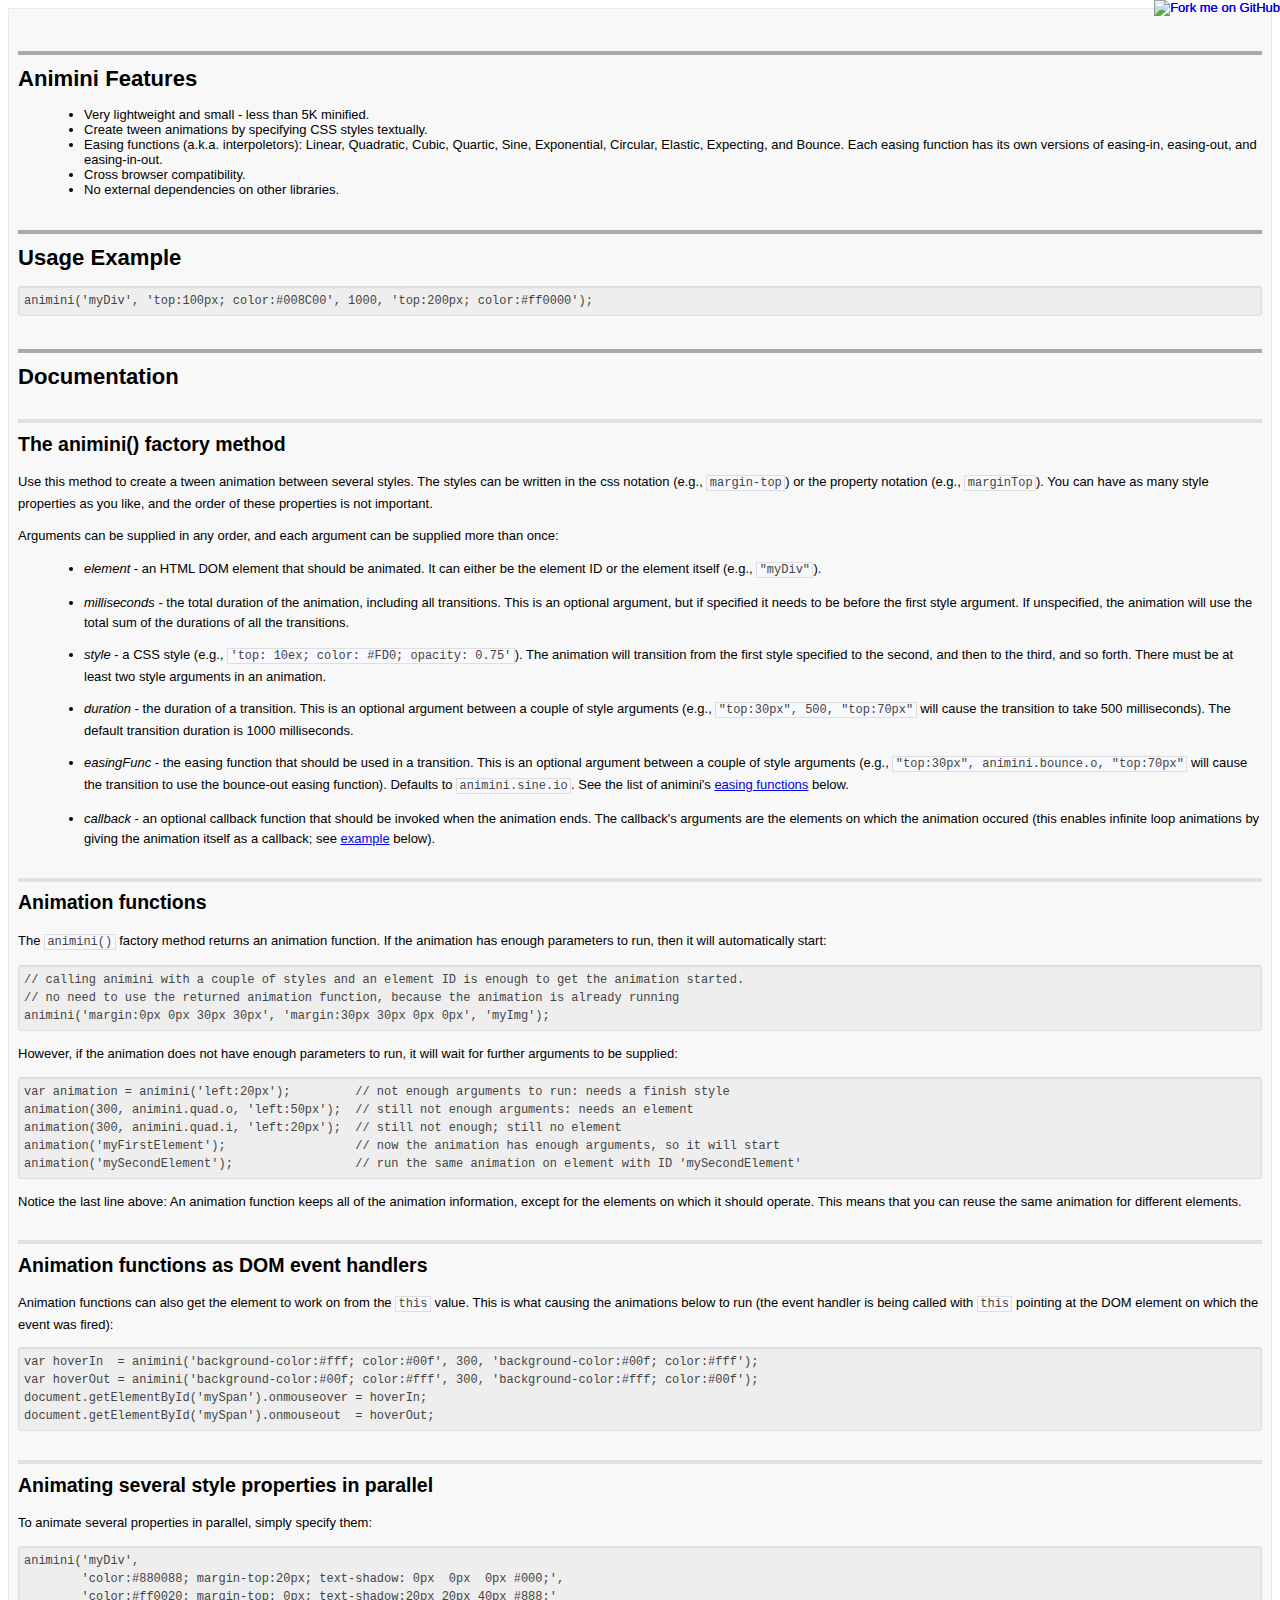
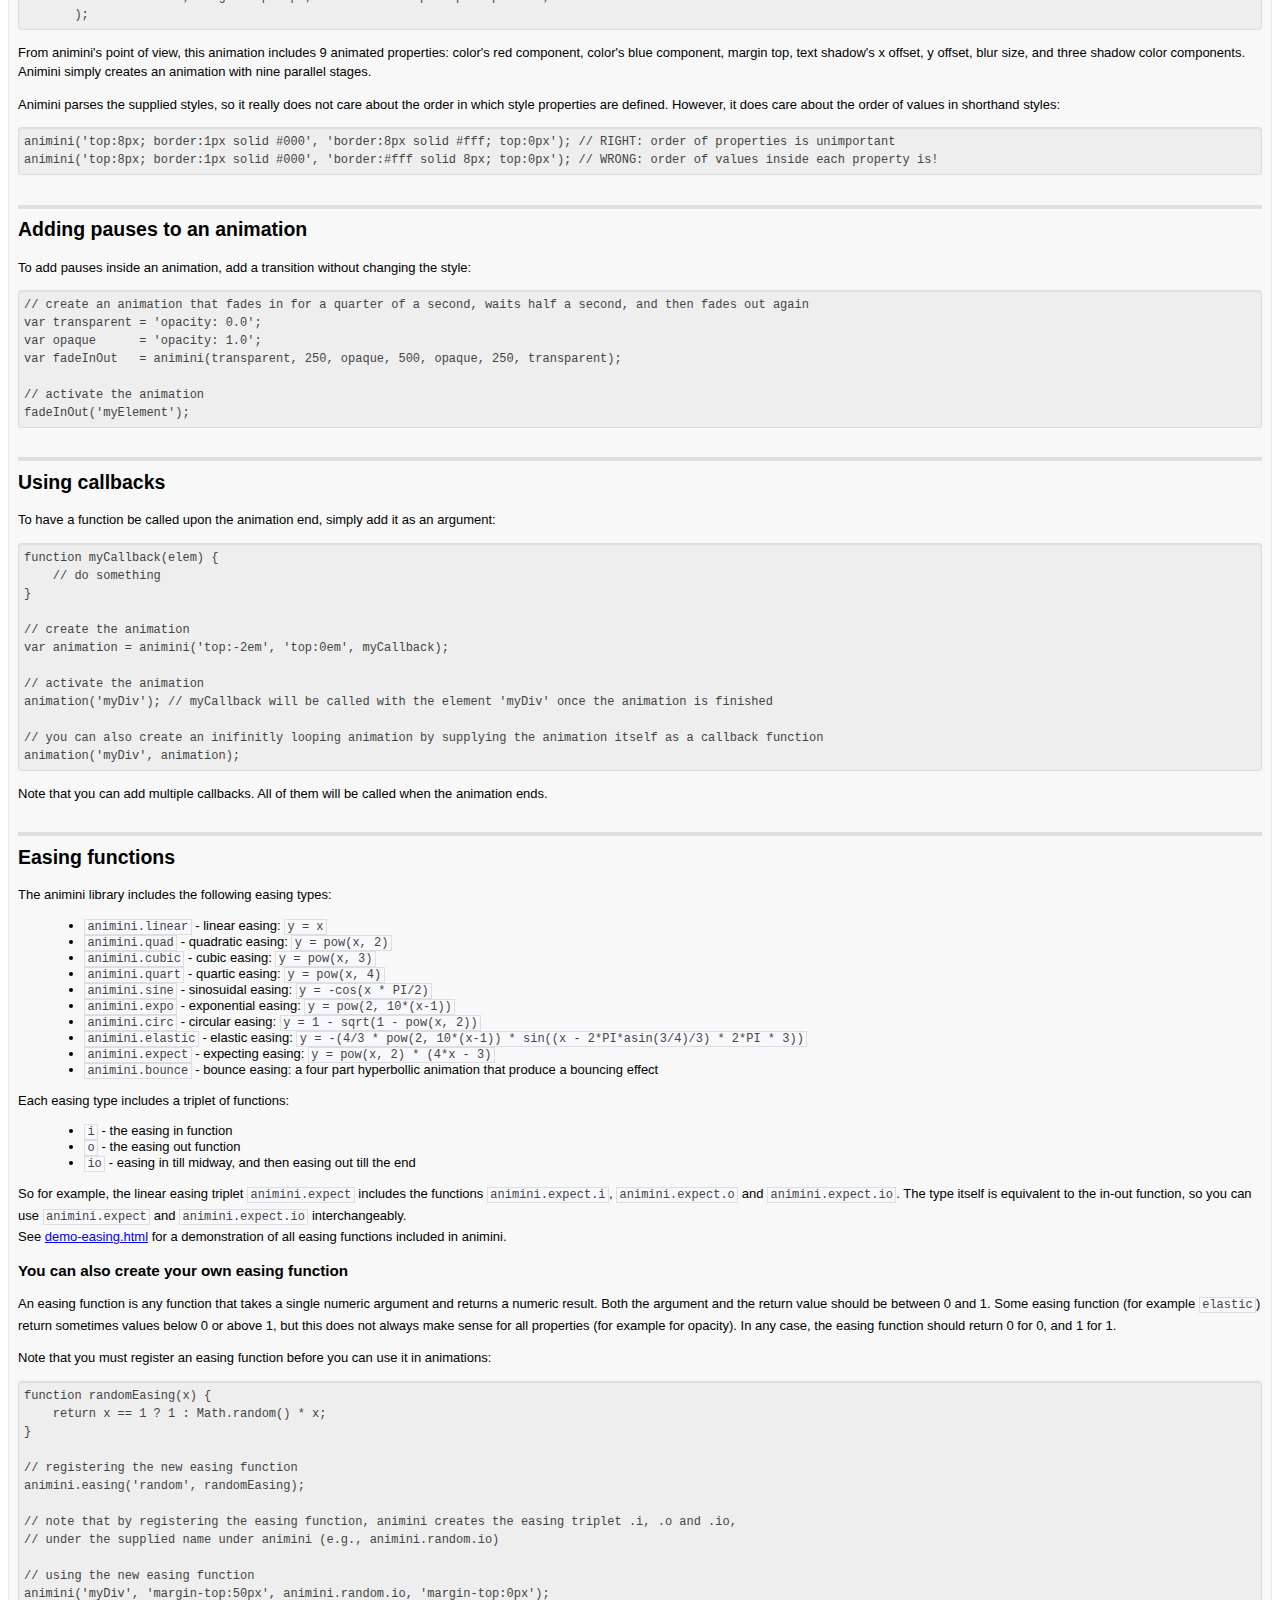
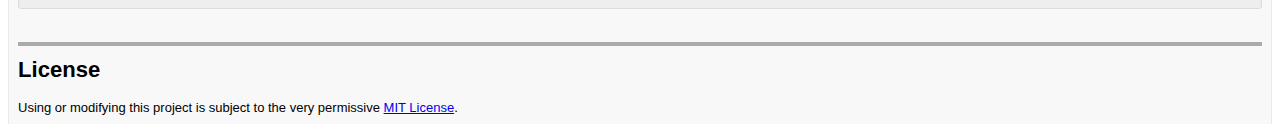
==== commit 57b44c1e: "Added a "Demos" section to the README." ====
--- a/index.html
+++ b/index.html
@@ -32,7 +32,7 @@
         img{max-width:100%;}
         </style>
         </head>
-        <body><h1>Animini Features</h1>
+        <body><a href="http://github.com/roysharon/animini"><img style="position: absolute; top: 0; right: 0; border: 0;" src="https://a248.e.akamai.net/assets.github.com/img/30f550e0d38ceb6ef5b81500c64d970b7fb0f028/687474703a2f2f73332e616d617a6f6e6177732e636f6d2f6769746875622f726962626f6e732f666f726b6d655f72696768745f6f72616e67655f6666373630302e706e67" alt="Fork me on GitHub"></a><a href="http://github.com/roysharon/animini"><img style="position: absolute; top: 0; right: 0; border: 0;" src="https://a248.e.akamai.net/assets.github.com/img/30f550e0d38ceb6ef5b81500c64d970b7fb0f028/687474703a2f2f73332e616d617a6f6e6177732e636f6d2f6769746875622f726962626f6e732f666f726b6d655f72696768745f6f72616e67655f6666373630302e706e67" alt="Fork me on GitHub"></a><h1>Animini Features</h1>
 
 <ul>
 <li>Very lightweight and small - less than 5K minified.</li>
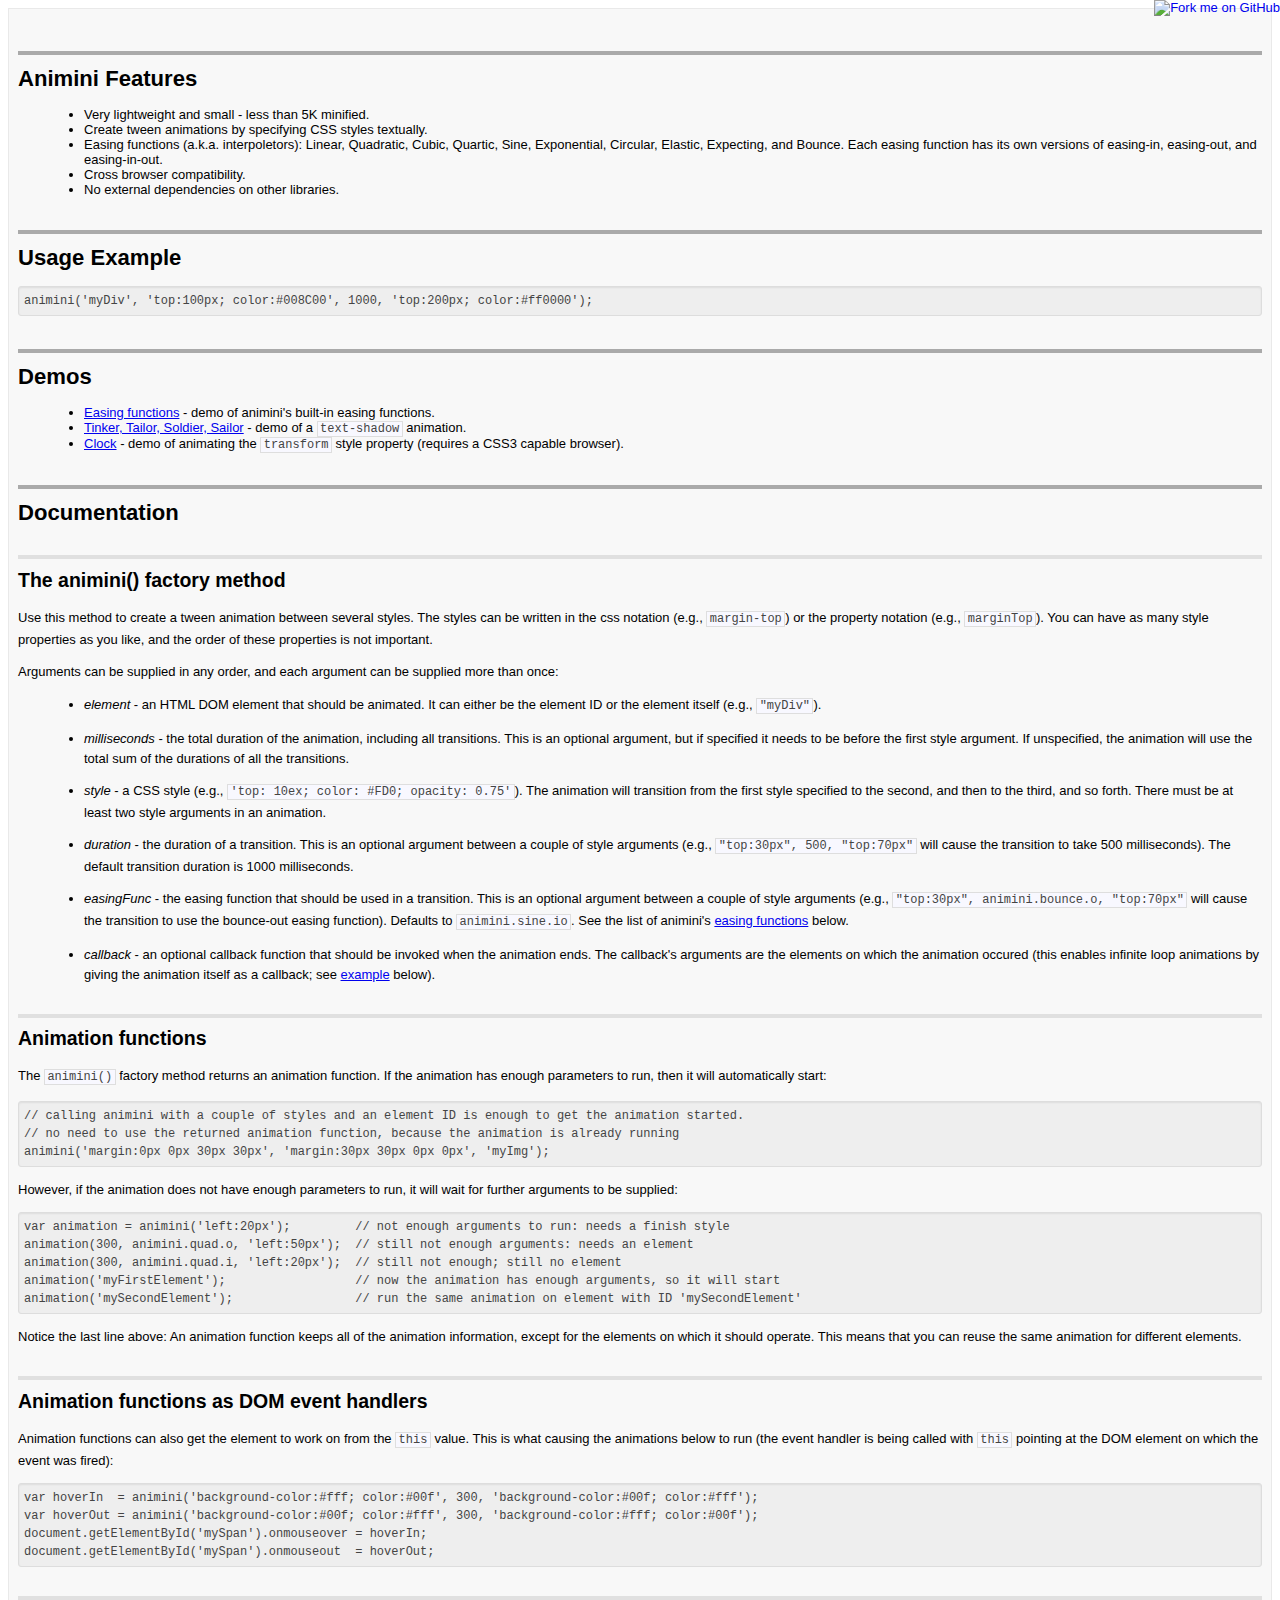
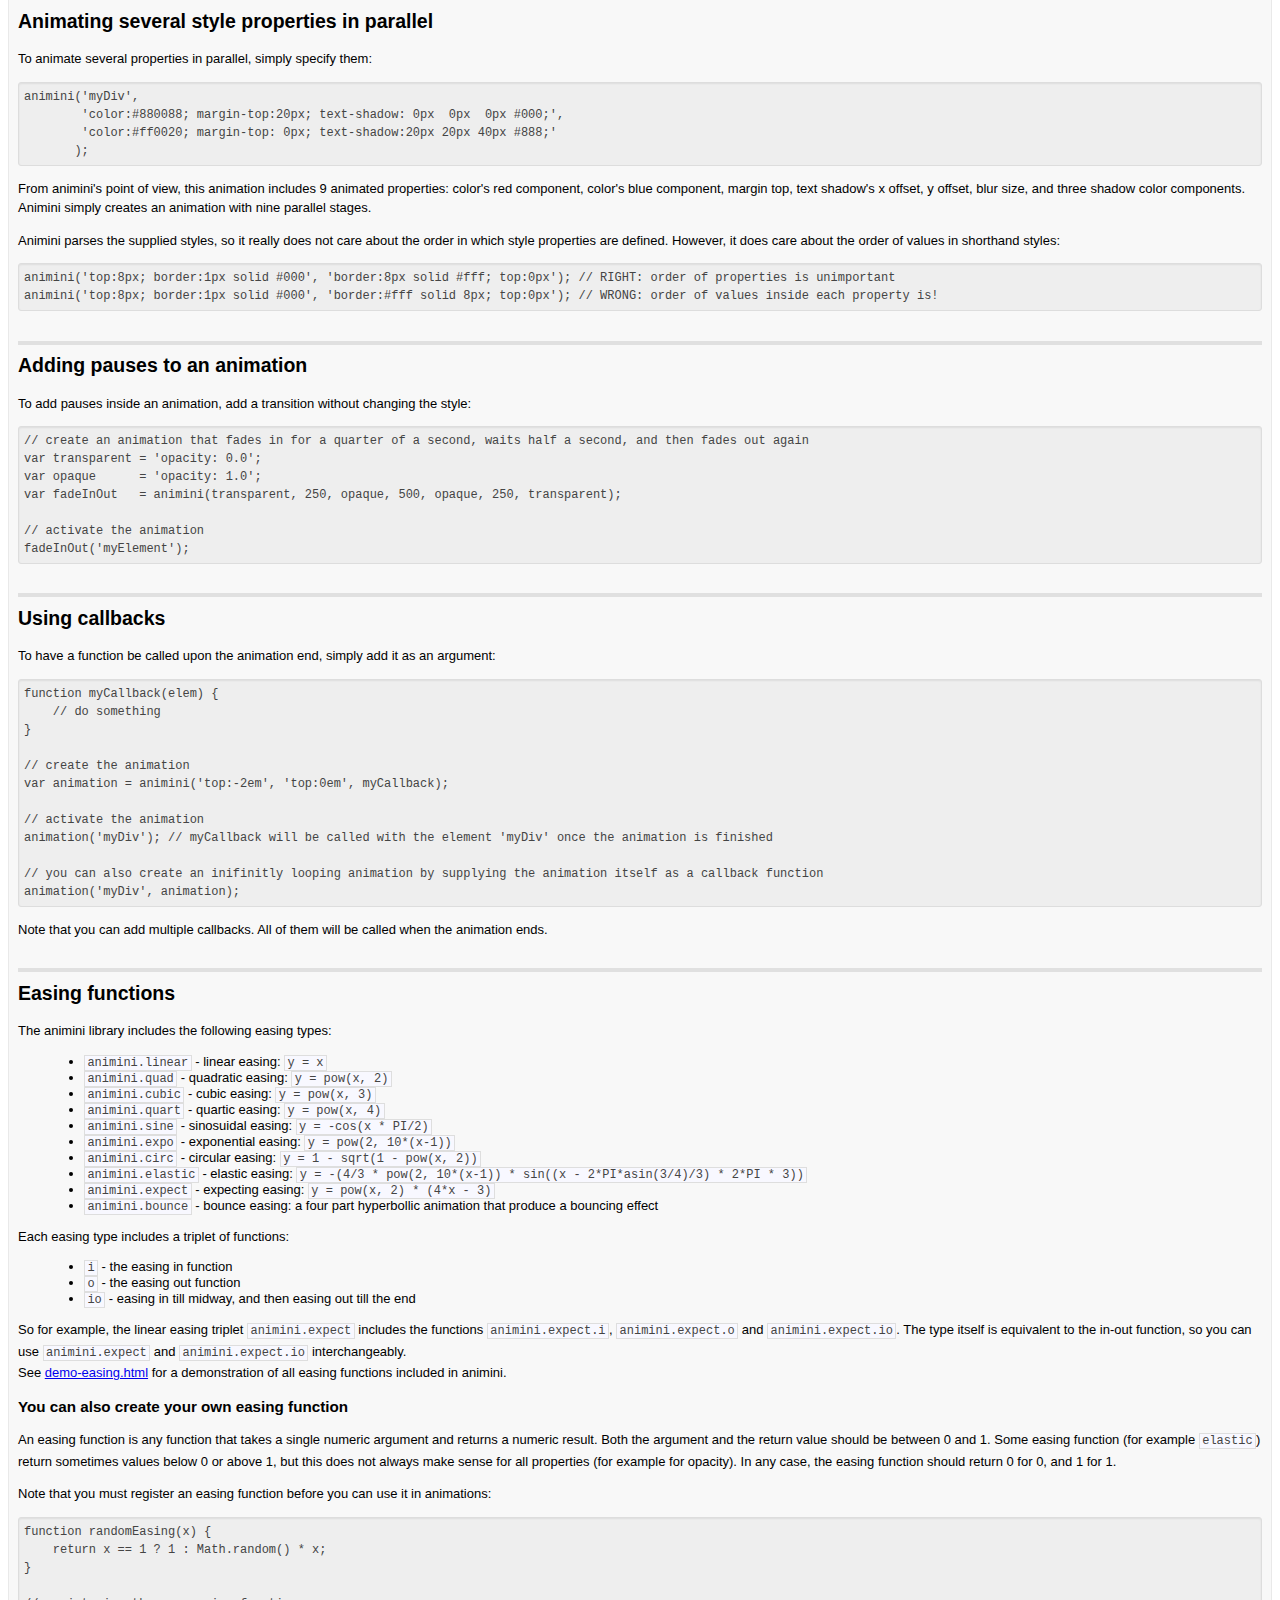
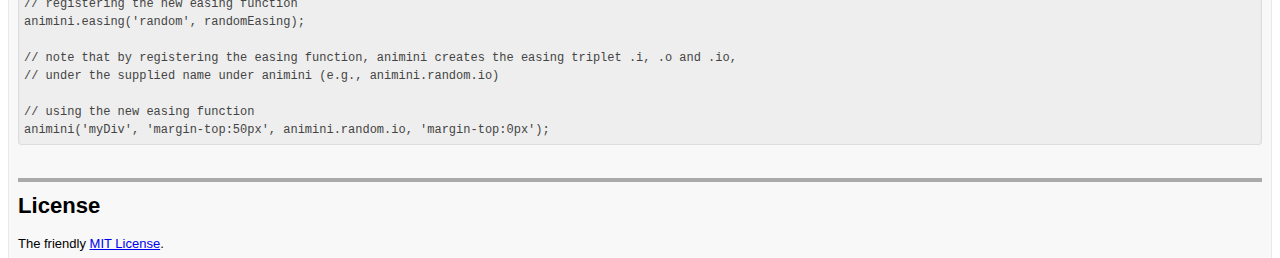
==== commit eb74058a: "Added a "Demos" section to the README." ====
--- a/index.html
+++ b/index.html
@@ -32,7 +32,7 @@
         img{max-width:100%;}
         </style>
         </head>
-        <body><a href="http://github.com/roysharon/animini"><img style="position: absolute; top: 0; right: 0; border: 0;" src="https://a248.e.akamai.net/assets.github.com/img/30f550e0d38ceb6ef5b81500c64d970b7fb0f028/687474703a2f2f73332e616d617a6f6e6177732e636f6d2f6769746875622f726962626f6e732f666f726b6d655f72696768745f6f72616e67655f6666373630302e706e67" alt="Fork me on GitHub"></a><a href="http://github.com/roysharon/animini"><img style="position: absolute; top: 0; right: 0; border: 0;" src="https://a248.e.akamai.net/assets.github.com/img/30f550e0d38ceb6ef5b81500c64d970b7fb0f028/687474703a2f2f73332e616d617a6f6e6177732e636f6d2f6769746875622f726962626f6e732f666f726b6d655f72696768745f6f72616e67655f6666373630302e706e67" alt="Fork me on GitHub"></a><h1>Animini Features</h1>
+        <body><a href="http://github.com/roysharon/animini"><img style="position: absolute; top: 0; right: 0; border: 0;" src="https://a248.e.akamai.net/assets.github.com/img/30f550e0d38ceb6ef5b81500c64d970b7fb0f028/687474703a2f2f73332e616d617a6f6e6177732e636f6d2f6769746875622f726962626f6e732f666f726b6d655f72696768745f6f72616e67655f6666373630302e706e67" alt="Fork me on GitHub"></a><h1>Animini Features</h1>
 
 <ul>
 <li>Very lightweight and small - less than 5K minified.</li>
@@ -46,6 +46,14 @@
 
 <pre><code>animini('myDiv', 'top:100px; color:#008C00', 1000, 'top:200px; color:#ff0000');
 </code></pre>
+
+<h1>Demos</h1>
+
+<ul>
+<li><a href="http://roysharon.com/animini/demo-easing.html">Easing functions</a> - demo of animini's built-in easing functions.</li>
+<li><a href="http://roysharon.com/animini/demo-tinker.html">Tinker, Tailor, Soldier, Sailor</a> - demo of a <code>text-shadow</code> animation.</li>
+<li><a href="http://roysharon.com/animini/demo-clock.html">Clock</a> - demo of animating the <code>transform</code> style property (requires a CSS3 capable browser).</li>
+</ul>
 
 <h1>Documentation</h1>
 
@@ -203,6 +211,6 @@
 
 <h1>License</h1>
 
-<p>Using or modifying this project is subject to the very permissive <a href="http://creativecommons.org/licenses/MIT/">MIT License</a>.</p>
+<p>The friendly <a href="http://creativecommons.org/licenses/MIT/">MIT License</a>.</p>
 </body>
         </html>